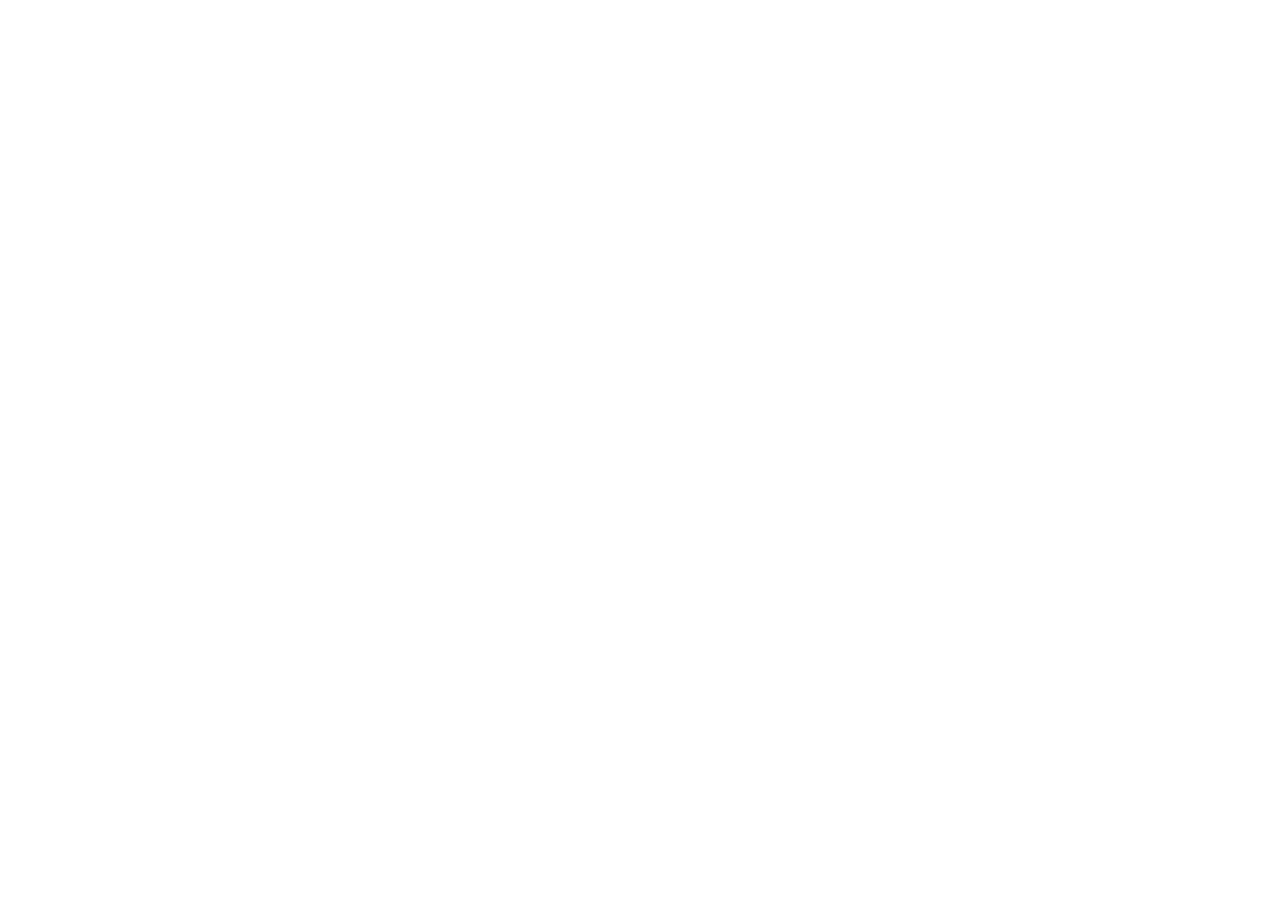
==== index.html @ 4d5fe0d0 "Add files via upload" ====
<!doctype html>
<html lang="en">
  <head>
    <meta charset="UTF-8" />
    <link rel="icon" type="image/svg+xml" href="/favicon.svg" />
    <meta name="viewport" content="width=device-width, initial-scale=1.0" />

    <title>František Lachman • Web Developer & AI Builder</title>
    <meta
      name="description"
      content="František Lachman — Web Developer, AI Builder and Creative Technologist. I design and build modern websites, digital experiences and AI-powered products."
    />
    <link rel="canonical" href="https://frantiseklachman.com" />
    <meta name="theme-color" content="#3b82f6" />

    <meta property="og:type" content="website" />
    <meta property="og:site_name" content="František Lachman" />
    <meta property="og:title" content="František Lachman • Web Developer & AI Builder" />
    <meta
      property="og:description"
      content="I design and build modern websites, digital experiences and AI-powered products."
    />
    <meta property="og:url" content="https://frantiseklachman.com" />
    <meta property="og:image" content="https://frantiseklachman.com/og.png" />

    <meta name="twitter:card" content="summary_large_image" />
    <meta name="twitter:title" content="František Lachman • Web Developer & AI Builder" />
    <meta
      name="twitter:description"
      content="I design and build modern websites, digital experiences and AI-powered products."
    />
    <meta name="twitter:image" content="https://frantiseklachman.com/og.png" />

    <script type="application/ld+json">
      {
        "@context": "https://schema.org",
        "@type": "Person",
        "name": "František Lachman",
        "url": "https://frantiseklachman.com",
        "jobTitle": "Web Developer & AI Builder"
      }
    </script>

    <script>
      (function () {
        try {
          var stored = localStorage.getItem('fl-theme');
          var dark = stored ? stored === 'dark' : window.matchMedia('(prefers-color-scheme: dark)').matches;
          if (dark) document.documentElement.classList.add('dark');
        } catch (e) {}
      })();
    </script>
  </head>
  <body>
    <div id="root"></div>
    <script type="module" src="/src/main.tsx"></script>
  </body>
</html>
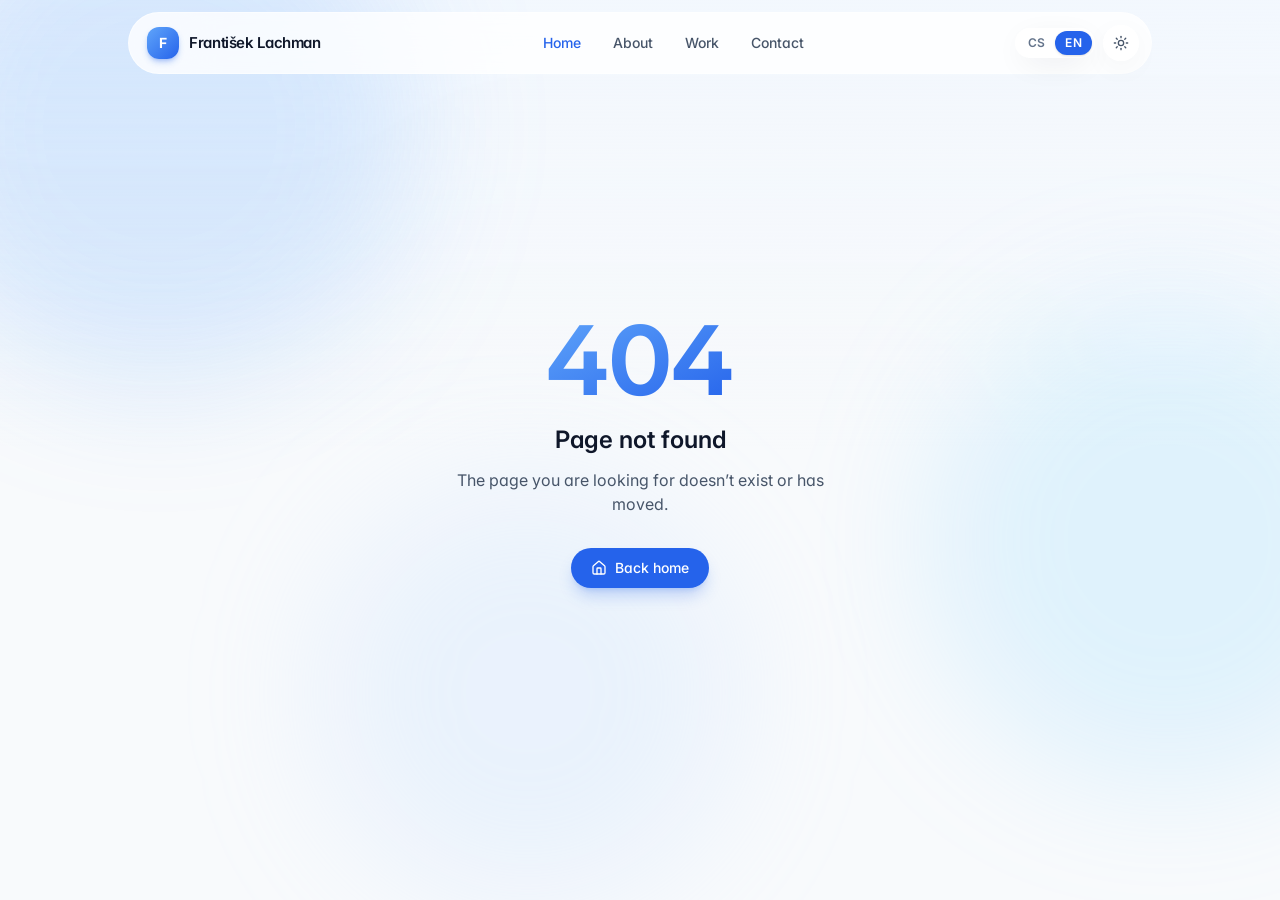
==== commit 0fdfc628: "Update index.html" ====
--- a/index.html
+++ b/index.html
@@ -5,7 +5,7 @@
     <link rel="icon" type="image/svg+xml" href="/favicon.svg" />
     <meta name="viewport" content="width=device-width, initial-scale=1.0" />
 
-    <title>František Lachman • Web Developer & AI Builder</title>
+    <title>František Lachman • Web Developer & AI Builder </title>
     <meta
       name="description"
       content="František Lachman — Web Developer, AI Builder and Creative Technologist. I design and build modern websites, digital experiences and AI-powered products."
@@ -50,9 +50,10 @@
         } catch (e) {}
       })();
     </script>
+    <script type="module" crossorigin src="/assets/index-DOqmSgb1.js"></script>
+    <link rel="stylesheet" crossorigin href="/assets/index-qNwrKH0D.css">
   </head>
   <body>
     <div id="root"></div>
-    <script type="module" src="/src/main.tsx"></script>
   </body>
 </html>
--- a/assets/index-qNwrKH0D.css
+++ b/assets/index-qNwrKH0D.css
@@ -0,0 +1 @@
+@import"https://fonts.googleapis.com/css2?family=Inter:wght@400;500;600;700&display=swap";*,:before,:after{--tw-border-spacing-x: 0;--tw-border-spacing-y: 0;--tw-translate-x: 0;--tw-translate-y: 0;--tw-rotate: 0;--tw-skew-x: 0;--tw-skew-y: 0;--tw-scale-x: 1;--tw-scale-y: 1;--tw-pan-x: ;--tw-pan-y: ;--tw-pinch-zoom: ;--tw-scroll-snap-strictness: proximity;--tw-gradient-from-position: ;--tw-gradient-via-position: ;--tw-gradient-to-position: ;--tw-ordinal: ;--tw-slashed-zero: ;--tw-numeric-figure: ;--tw-numeric-spacing: ;--tw-numeric-fraction: ;--tw-ring-inset: ;--tw-ring-offset-width: 0px;--tw-ring-offset-color: #fff;--tw-ring-color: rgb(59 130 246 / .5);--tw-ring-offset-shadow: 0 0 #0000;--tw-ring-shadow: 0 0 #0000;--tw-shadow: 0 0 #0000;--tw-shadow-colored: 0 0 #0000;--tw-blur: ;--tw-brightness: ;--tw-contrast: ;--tw-grayscale: ;--tw-hue-rotate: ;--tw-invert: ;--tw-saturate: ;--tw-sepia: ;--tw-drop-shadow: ;--tw-backdrop-blur: ;--tw-backdrop-brightness: ;--tw-backdrop-contrast: ;--tw-backdrop-grayscale: ;--tw-backdrop-hue-rotate: ;--tw-backdrop-invert: ;--tw-backdrop-opacity: ;--tw-backdrop-saturate: ;--tw-backdrop-sepia: ;--tw-contain-size: ;--tw-contain-layout: ;--tw-contain-paint: ;--tw-contain-style: }::backdrop{--tw-border-spacing-x: 0;--tw-border-spacing-y: 0;--tw-translate-x: 0;--tw-translate-y: 0;--tw-rotate: 0;--tw-skew-x: 0;--tw-skew-y: 0;--tw-scale-x: 1;--tw-scale-y: 1;--tw-pan-x: ;--tw-pan-y: ;--tw-pinch-zoom: ;--tw-scroll-snap-strictness: proximity;--tw-gradient-from-position: ;--tw-gradient-via-position: ;--tw-gradient-to-position: ;--tw-ordinal: ;--tw-slashed-zero: ;--tw-numeric-figure: ;--tw-numeric-spacing: ;--tw-numeric-fraction: ;--tw-ring-inset: ;--tw-ring-offset-width: 0px;--tw-ring-offset-color: #fff;--tw-ring-color: rgb(59 130 246 / .5);--tw-ring-offset-shadow: 0 0 #0000;--tw-ring-shadow: 0 0 #0000;--tw-shadow: 0 0 #0000;--tw-shadow-colored: 0 0 #0000;--tw-blur: ;--tw-brightness: ;--tw-contrast: ;--tw-grayscale: ;--tw-hue-rotate: ;--tw-invert: ;--tw-saturate: ;--tw-sepia: ;--tw-drop-shadow: ;--tw-backdrop-blur: ;--tw-backdrop-brightness: ;--tw-backdrop-contrast: ;--tw-backdrop-grayscale: ;--tw-backdrop-hue-rotate: ;--tw-backdrop-invert: ;--tw-backdrop-opacity: ;--tw-backdrop-saturate: ;--tw-backdrop-sepia: ;--tw-contain-size: ;--tw-contain-layout: ;--tw-contain-paint: ;--tw-contain-style: }*,:before,:after{box-sizing:border-box;border-width:0;border-style:solid;border-color:#e5e7eb}:before,:after{--tw-content: ""}html,:host{line-height:1.5;-webkit-text-size-adjust:100%;-moz-tab-size:4;-o-tab-size:4;tab-size:4;font-family:Inter,ui-sans-serif,system-ui,sans-serif;font-feature-settings:normal;font-variation-settings:normal;-webkit-tap-highlight-color:transparent}body{margin:0;line-height:inherit}hr{height:0;color:inherit;border-top-width:1px}abbr:where([title]){-webkit-text-decoration:underline dotted;text-decoration:underline dotted}h1,h2,h3,h4,h5,h6{font-size:inherit;font-weight:inherit}a{color:inherit;text-decoration:inherit}b,strong{font-weight:bolder}code,kbd,samp,pre{font-family:ui-monospace,SFMono-Regular,Menlo,Monaco,Consolas,Liberation Mono,Courier New,monospace;font-feature-settings:normal;font-variation-settings:normal;font-size:1em}small{font-size:80%}sub,sup{font-size:75%;line-height:0;position:relative;vertical-align:baseline}sub{bottom:-.25em}sup{top:-.5em}table{text-indent:0;border-color:inherit;border-collapse:collapse}button,input,optgroup,select,textarea{font-family:inherit;font-feature-settings:inherit;font-variation-settings:inherit;font-size:100%;font-weight:inherit;line-height:inherit;letter-spacing:inherit;color:inherit;margin:0;padding:0}button,select{text-transform:none}button,input:where([type=button]),input:where([type=reset]),input:where([type=submit]){-webkit-appearance:button;background-color:transparent;background-image:none}:-moz-focusring{outline:auto}:-moz-ui-invalid{box-shadow:none}progress{vertical-align:baseline}::-webkit-inner-spin-button,::-webkit-outer-spin-button{height:auto}[type=search]{-webkit-appearance:textfield;outline-offset:-2px}::-webkit-search-decoration{-webkit-appearance:none}::-webkit-file-upload-button{-webkit-appearance:button;font:inherit}summary{display:list-item}blockquote,dl,dd,h1,h2,h3,h4,h5,h6,hr,figure,p,pre{margin:0}fieldset{margin:0;padding:0}legend{padding:0}ol,ul,menu{list-style:none;margin:0;padding:0}dialog{padding:0}textarea{resize:vertical}input::-moz-placeholder,textarea::-moz-placeholder{opacity:1;color:#9ca3af}input::placeholder,textarea::placeholder{opacity:1;color:#9ca3af}button,[role=button]{cursor:pointer}:disabled{cursor:default}img,svg,video,canvas,audio,iframe,embed,object{display:block;vertical-align:middle}img,video{max-width:100%;height:auto}[hidden]:where(:not([hidden=until-found])){display:none}:root{color-scheme:light}html.dark{color-scheme:dark}html{scroll-behavior:smooth}body{--tw-text-opacity: 1;color:rgb(51 65 85 / var(--tw-text-opacity, 1));-webkit-font-smoothing:antialiased;-moz-osx-font-smoothing:grayscale}body:is(.dark *){--tw-text-opacity: 1;color:rgb(203 213 225 / var(--tw-text-opacity, 1))}body{--tw-bg-opacity: 1;background-color:rgb(248 250 252 / var(--tw-bg-opacity, 1))}body:is(.dark *){--tw-bg-opacity: 1;background-color:rgb(5 7 15 / var(--tw-bg-opacity, 1))}body{font-feature-settings:"cv11","ss01"}::-moz-selection{background-color:#3b82f640}::selection{background-color:#3b82f640}:focus-visible{outline:2px solid #3b82f6;outline-offset:2px;border-radius:4px}.glass{border-width:1px;border-color:#fff6;background-color:#fff9;--tw-backdrop-blur: blur(24px);-webkit-backdrop-filter:var(--tw-backdrop-blur) var(--tw-backdrop-brightness) var(--tw-backdrop-contrast) var(--tw-backdrop-grayscale) var(--tw-backdrop-hue-rotate) var(--tw-backdrop-invert) var(--tw-backdrop-opacity) var(--tw-backdrop-saturate) var(--tw-backdrop-sepia);backdrop-filter:var(--tw-backdrop-blur) var(--tw-backdrop-brightness) var(--tw-backdrop-contrast) var(--tw-backdrop-grayscale) var(--tw-backdrop-hue-rotate) var(--tw-backdrop-invert) var(--tw-backdrop-opacity) var(--tw-backdrop-saturate) var(--tw-backdrop-sepia)}.glass:is(.dark *){border-color:#ffffff14;background-color:#ffffff0a}.glass{--tw-shadow: 0 8px 32px -8px rgba(15,23,42,.12);--tw-shadow-colored: 0 8px 32px -8px var(--tw-shadow-color);box-shadow:var(--tw-ring-offset-shadow, 0 0 #0000),var(--tw-ring-shadow, 0 0 #0000),var(--tw-shadow)}.glass:is(.dark *){--tw-shadow: 0 8px 32px -8px rgba(0,0,0,.6);--tw-shadow-colored: 0 8px 32px -8px var(--tw-shadow-color);box-shadow:var(--tw-ring-offset-shadow, 0 0 #0000),var(--tw-ring-shadow, 0 0 #0000),var(--tw-shadow)}.glass-strong{border-width:1px;border-color:#ffffff80;background-color:#fffc;--tw-backdrop-blur: blur(40px);-webkit-backdrop-filter:var(--tw-backdrop-blur) var(--tw-backdrop-brightness) var(--tw-backdrop-contrast) var(--tw-backdrop-grayscale) var(--tw-backdrop-hue-rotate) var(--tw-backdrop-invert) var(--tw-backdrop-opacity) var(--tw-backdrop-saturate) var(--tw-backdrop-sepia);backdrop-filter:var(--tw-backdrop-blur) var(--tw-backdrop-brightness) var(--tw-backdrop-contrast) var(--tw-backdrop-grayscale) var(--tw-backdrop-hue-rotate) var(--tw-backdrop-invert) var(--tw-backdrop-opacity) var(--tw-backdrop-saturate) var(--tw-backdrop-sepia)}.glass-strong:is(.dark *){border-color:#ffffff14;background-color:#0f172ab3}.text-heading{--tw-text-opacity: 1;color:rgb(15 23 42 / var(--tw-text-opacity, 1))}.text-heading:is(.dark *){--tw-text-opacity: 1;color:rgb(255 255 255 / var(--tw-text-opacity, 1))}.container-page{margin-left:auto;margin-right:auto;width:100%;max-width:72rem;padding-left:1.25rem;padding-right:1.25rem}@media (min-width: 640px){.container-page{padding-left:2rem;padding-right:2rem}}.pointer-events-none{pointer-events:none}.visible{visibility:visible}.fixed{position:fixed}.absolute{position:absolute}.relative{position:relative}.inset-0{top:0;right:0;bottom:0;left:0}.inset-x-0{left:0;right:0}.inset-x-3{left:.75rem;right:.75rem}.-left-24{left:-6rem}.-right-32{right:-8rem}.-top-32{top:-8rem}.bottom-0{bottom:0}.left-1\/4{left:25%}.left-4{left:1rem}.left-\[-9999px\]{left:-9999px}.right-4{right:1rem}.top-0{top:0}.top-1\/2{top:50%}.top-1\/3{top:33.333333%}.top-3{top:.75rem}.top-4{top:1rem}.top-\[4\.5rem\]{top:4.5rem}.-z-10{z-index:-10}.z-40{z-index:40}.z-50{z-index:50}.z-\[60\]{z-index:60}.mx-auto{margin-left:auto;margin-right:auto}.my-auto{margin-top:auto;margin-bottom:auto}.mb-4{margin-bottom:1rem}.mb-5{margin-bottom:1.25rem}.mb-7{margin-bottom:1.75rem}.mb-8{margin-bottom:2rem}.mt-0\.5{margin-top:.125rem}.mt-1{margin-top:.25rem}.mt-1\.5{margin-top:.375rem}.mt-10{margin-top:2.5rem}.mt-12{margin-top:3rem}.mt-16{margin-top:4rem}.mt-2{margin-top:.5rem}.mt-3{margin-top:.75rem}.mt-4{margin-top:1rem}.mt-5{margin-top:1.25rem}.mt-6{margin-top:1.5rem}.mt-7{margin-top:1.75rem}.mt-8{margin-top:2rem}.mt-9{margin-top:2.25rem}.block{display:block}.flex{display:flex}.inline-flex{display:inline-flex}.grid{display:grid}.hidden{display:none}.aspect-\[16\/10\]{aspect-ratio:16/10}.aspect-\[16\/9\]{aspect-ratio:16/9}.h-1{height:.25rem}.h-10{height:2.5rem}.h-12{height:3rem}.h-14{height:3.5rem}.h-16{height:4rem}.h-2{height:.5rem}.h-3{height:.75rem}.h-3\.5{height:.875rem}.h-4{height:1rem}.h-5{height:1.25rem}.h-6{height:1.5rem}.h-7{height:1.75rem}.h-8{height:2rem}.h-9{height:2.25rem}.h-\[18px\]{height:18px}.h-\[26rem\]{height:26rem}.h-\[30rem\]{height:30rem}.h-\[32rem\]{height:32rem}.h-full{height:100%}.max-h-\[32rem\]{max-height:32rem}.min-h-\[16rem\]{min-height:16rem}.min-h-\[22rem\]{min-height:22rem}.min-h-screen{min-height:100vh}.w-1{width:.25rem}.w-10{width:2.5rem}.w-12{width:3rem}.w-14{width:3.5rem}.w-16{width:4rem}.w-2{width:.5rem}.w-20{width:5rem}.w-3\.5{width:.875rem}.w-3\/4{width:75%}.w-4{width:1rem}.w-5{width:1.25rem}.w-5\/6{width:83.333333%}.w-6{width:1.5rem}.w-7{width:1.75rem}.w-8{width:2rem}.w-9{width:2.25rem}.w-\[18px\]{width:18px}.w-\[26rem\]{width:26rem}.w-\[30rem\]{width:30rem}.w-\[32rem\]{width:32rem}.w-\[min\(100\%-1\.5rem\,64rem\)\]{width:min(100% - 1.5rem,64rem)}.w-full{width:100%}.min-w-0{min-width:0px}.max-w-2xl{max-width:42rem}.max-w-3xl{max-width:48rem}.max-w-4xl{max-width:56rem}.max-w-5xl{max-width:64rem}.max-w-sm{max-width:24rem}.max-w-xl{max-width:36rem}.max-w-xs{max-width:20rem}.flex-1{flex:1 1 0%}.flex-none{flex:none}.origin-left{transform-origin:left}.origin-top{transform-origin:top}.-translate-y-1\/2{--tw-translate-y: -50%;transform:translate(var(--tw-translate-x),var(--tw-translate-y)) rotate(var(--tw-rotate)) skew(var(--tw-skew-x)) skewY(var(--tw-skew-y)) scaleX(var(--tw-scale-x)) scaleY(var(--tw-scale-y))}.translate-y-0{--tw-translate-y: 0px;transform:translate(var(--tw-translate-x),var(--tw-translate-y)) rotate(var(--tw-rotate)) skew(var(--tw-skew-x)) skewY(var(--tw-skew-y)) scaleX(var(--tw-scale-x)) scaleY(var(--tw-scale-y))}.translate-y-1{--tw-translate-y: .25rem;transform:translate(var(--tw-translate-x),var(--tw-translate-y)) rotate(var(--tw-rotate)) skew(var(--tw-skew-x)) skewY(var(--tw-skew-y)) scaleX(var(--tw-scale-x)) scaleY(var(--tw-scale-y))}.-rotate-90{--tw-rotate: -90deg;transform:translate(var(--tw-translate-x),var(--tw-translate-y)) rotate(var(--tw-rotate)) skew(var(--tw-skew-x)) skewY(var(--tw-skew-y)) scaleX(var(--tw-scale-x)) scaleY(var(--tw-scale-y))}.rotate-0{--tw-rotate: 0deg;transform:translate(var(--tw-translate-x),var(--tw-translate-y)) rotate(var(--tw-rotate)) skew(var(--tw-skew-x)) skewY(var(--tw-skew-y)) scaleX(var(--tw-scale-x)) scaleY(var(--tw-scale-y))}.rotate-90{--tw-rotate: 90deg;transform:translate(var(--tw-translate-x),var(--tw-translate-y)) rotate(var(--tw-rotate)) skew(var(--tw-skew-x)) skewY(var(--tw-skew-y)) scaleX(var(--tw-scale-x)) scaleY(var(--tw-scale-y))}.scale-0{--tw-scale-x: 0;--tw-scale-y: 0;transform:translate(var(--tw-translate-x),var(--tw-translate-y)) rotate(var(--tw-rotate)) skew(var(--tw-skew-x)) skewY(var(--tw-skew-y)) scaleX(var(--tw-scale-x)) scaleY(var(--tw-scale-y))}.scale-100{--tw-scale-x: 1;--tw-scale-y: 1;transform:translate(var(--tw-translate-x),var(--tw-translate-y)) rotate(var(--tw-rotate)) skew(var(--tw-skew-x)) skewY(var(--tw-skew-y)) scaleX(var(--tw-scale-x)) scaleY(var(--tw-scale-y))}.scale-95{--tw-scale-x: .95;--tw-scale-y: .95;transform:translate(var(--tw-translate-x),var(--tw-translate-y)) rotate(var(--tw-rotate)) skew(var(--tw-skew-x)) skewY(var(--tw-skew-y)) scaleX(var(--tw-scale-x)) scaleY(var(--tw-scale-y))}.transform{transform:translate(var(--tw-translate-x),var(--tw-translate-y)) rotate(var(--tw-rotate)) skew(var(--tw-skew-x)) skewY(var(--tw-skew-y)) scaleX(var(--tw-scale-x)) scaleY(var(--tw-scale-y))}@keyframes blob{0%,to{transform:translate(0) scale(1)}33%{transform:translate(30px,-40px) scale(1.1)}66%{transform:translate(-20px,20px) scale(.95)}}.animate-blob{animation:blob 18s ease-in-out infinite}@keyframes check-pop{0%{transform:scale(0)}60%{transform:scale(1.15)}to{transform:scale(1)}}.animate-check-pop{animation:check-pop .5s cubic-bezier(.22,1,.36,1) both}@keyframes fade-in{0%{opacity:0}to{opacity:1}}.animate-fade-in{animation:fade-in .8s ease both}@keyframes fade-up{0%{opacity:0;transform:translateY(16px)}to{opacity:1;transform:translateY(0)}}.animate-fade-up{animation:fade-up .7s cubic-bezier(.22,1,.36,1) both}@keyframes ping{75%,to{transform:scale(2);opacity:0}}.animate-ping{animation:ping 1s cubic-bezier(0,0,.2,1) infinite}@keyframes pulse{50%{opacity:.5}}.animate-pulse{animation:pulse 2s cubic-bezier(.4,0,.6,1) infinite}@keyframes spin{to{transform:rotate(360deg)}}.animate-spin{animation:spin 1s linear infinite}.select-none{-webkit-user-select:none;-moz-user-select:none;user-select:none}.resize-none{resize:none}.scroll-mt-24{scroll-margin-top:6rem}.grid-cols-1{grid-template-columns:repeat(1,minmax(0,1fr))}.flex-col{flex-direction:column}.flex-wrap{flex-wrap:wrap}.items-start{align-items:flex-start}.items-center{align-items:center}.justify-end{justify-content:flex-end}.justify-center{justify-content:center}.justify-between{justify-content:space-between}.gap-1{gap:.25rem}.gap-1\.5{gap:.375rem}.gap-10{gap:2.5rem}.gap-12{gap:3rem}.gap-2{gap:.5rem}.gap-2\.5{gap:.625rem}.gap-3{gap:.75rem}.gap-3\.5{gap:.875rem}.gap-4{gap:1rem}.gap-5{gap:1.25rem}.gap-6{gap:1.5rem}.gap-8{gap:2rem}.space-y-1>:not([hidden])~:not([hidden]){--tw-space-y-reverse: 0;margin-top:calc(.25rem * calc(1 - var(--tw-space-y-reverse)));margin-bottom:calc(.25rem * var(--tw-space-y-reverse))}.space-y-2>:not([hidden])~:not([hidden]){--tw-space-y-reverse: 0;margin-top:calc(.5rem * calc(1 - var(--tw-space-y-reverse)));margin-bottom:calc(.5rem * var(--tw-space-y-reverse))}.space-y-2\.5>:not([hidden])~:not([hidden]){--tw-space-y-reverse: 0;margin-top:calc(.625rem * calc(1 - var(--tw-space-y-reverse)));margin-bottom:calc(.625rem * var(--tw-space-y-reverse))}.space-y-3>:not([hidden])~:not([hidden]){--tw-space-y-reverse: 0;margin-top:calc(.75rem * calc(1 - var(--tw-space-y-reverse)));margin-bottom:calc(.75rem * var(--tw-space-y-reverse))}.space-y-4>:not([hidden])~:not([hidden]){--tw-space-y-reverse: 0;margin-top:calc(1rem * calc(1 - var(--tw-space-y-reverse)));margin-bottom:calc(1rem * var(--tw-space-y-reverse))}.self-start{align-self:flex-start}.overflow-hidden{overflow:hidden}.overflow-y-auto{overflow-y:auto}.truncate{overflow:hidden;text-overflow:ellipsis;white-space:nowrap}.whitespace-pre-wrap{white-space:pre-wrap}.rounded{border-radius:.25rem}.rounded-2xl{border-radius:1rem}.rounded-3xl{border-radius:1.5rem}.rounded-full{border-radius:9999px}.rounded-lg{border-radius:.5rem}.rounded-xl{border-radius:.75rem}.border{border-width:1px}.border-2{border-width:2px}.border-t{border-top-width:1px}.border-brand-500{--tw-border-opacity: 1;border-color:rgb(59 130 246 / var(--tw-border-opacity, 1))}.border-rose-400\/60{border-color:#fb718599}.border-slate-300\/50{border-color:#cbd5e180}.border-slate-500\/10{border-color:#64748b1a}.border-t-transparent{border-top-color:transparent}.bg-amber-500\/15{background-color:#f59e0b26}.bg-brand-200\/25{background-color:#bfdbfe40}.bg-brand-400\/20{background-color:#60a5fa33}.bg-brand-500{--tw-bg-opacity: 1;background-color:rgb(59 130 246 / var(--tw-bg-opacity, 1))}.bg-brand-500\/10{background-color:#3b82f61a}.bg-brand-500\/15{background-color:#3b82f626}.bg-brand-600{--tw-bg-opacity: 1;background-color:rgb(37 99 235 / var(--tw-bg-opacity, 1))}.bg-emerald-400{--tw-bg-opacity: 1;background-color:rgb(52 211 153 / var(--tw-bg-opacity, 1))}.bg-emerald-500{--tw-bg-opacity: 1;background-color:rgb(16 185 129 / var(--tw-bg-opacity, 1))}.bg-emerald-500\/15{background-color:#10b98126}.bg-rose-500\/10{background-color:#f43f5e1a}.bg-rose-500\/15{background-color:#f43f5e26}.bg-sky-300\/20{background-color:#7dd3fc33}.bg-slate-500\/10{background-color:#64748b1a}.bg-slate-500\/15{background-color:#64748b26}.bg-slate-500\/5{background-color:#64748b0d}.bg-slate-900\/40{background-color:#0f172a66}.bg-white\/50{background-color:#ffffff80}.bg-white\/90{background-color:#ffffffe6}.bg-gradient-to-b{background-image:linear-gradient(to bottom,var(--tw-gradient-stops))}.bg-gradient-to-br{background-image:linear-gradient(to bottom right,var(--tw-gradient-stops))}.bg-gradient-to-r{background-image:linear-gradient(to right,var(--tw-gradient-stops))}.bg-gradient-to-t{background-image:linear-gradient(to top,var(--tw-gradient-stops))}.from-brand-400{--tw-gradient-from: #60a5fa var(--tw-gradient-from-position);--tw-gradient-to: rgb(96 165 250 / 0) var(--tw-gradient-to-position);--tw-gradient-stops: var(--tw-gradient-from), var(--tw-gradient-to)}.from-brand-400\/30{--tw-gradient-from: rgb(96 165 250 / .3) var(--tw-gradient-from-position);--tw-gradient-to: rgb(96 165 250 / 0) var(--tw-gradient-to-position);--tw-gradient-stops: var(--tw-gradient-from), var(--tw-gradient-to)}.from-brand-50\/60{--tw-gradient-from: rgb(239 246 255 / .6) var(--tw-gradient-from-position);--tw-gradient-to: rgb(239 246 255 / 0) var(--tw-gradient-to-position);--tw-gradient-stops: var(--tw-gradient-from), var(--tw-gradient-to)}.from-brand-500{--tw-gradient-from: #3b82f6 var(--tw-gradient-from-position);--tw-gradient-to: rgb(59 130 246 / 0) var(--tw-gradient-to-position);--tw-gradient-stops: var(--tw-gradient-from), var(--tw-gradient-to)}.from-slate-900\/40{--tw-gradient-from: rgb(15 23 42 / .4) var(--tw-gradient-from-position);--tw-gradient-to: rgb(15 23 42 / 0) var(--tw-gradient-to-position);--tw-gradient-stops: var(--tw-gradient-from), var(--tw-gradient-to)}.via-brand-600{--tw-gradient-to: rgb(37 99 235 / 0) var(--tw-gradient-to-position);--tw-gradient-stops: var(--tw-gradient-from), #2563eb var(--tw-gradient-via-position), var(--tw-gradient-to)}.via-transparent{--tw-gradient-to: rgb(0 0 0 / 0) var(--tw-gradient-to-position);--tw-gradient-stops: var(--tw-gradient-from), transparent var(--tw-gradient-via-position), var(--tw-gradient-to)}.to-brand-600{--tw-gradient-to: #2563eb var(--tw-gradient-to-position)}.to-sky-500{--tw-gradient-to: #0ea5e9 var(--tw-gradient-to-position)}.to-sky-500\/20{--tw-gradient-to: rgb(14 165 233 / .2) var(--tw-gradient-to-position)}.to-transparent{--tw-gradient-to: transparent var(--tw-gradient-to-position)}.bg-clip-text{-webkit-background-clip:text;background-clip:text}.fill-amber-400{fill:#fbbf24}.object-cover{-o-object-fit:cover;object-fit:cover}.p-0\.5{padding:.125rem}.p-1{padding:.25rem}.p-2{padding:.5rem}.p-3{padding:.75rem}.p-4{padding:1rem}.p-5{padding:1.25rem}.p-6{padding:1.5rem}.px-1{padding-left:.25rem;padding-right:.25rem}.px-2{padding-left:.5rem;padding-right:.5rem}.px-2\.5{padding-left:.625rem;padding-right:.625rem}.px-3{padding-left:.75rem;padding-right:.75rem}.px-3\.5{padding-left:.875rem;padding-right:.875rem}.px-4{padding-left:1rem;padding-right:1rem}.px-5{padding-left:1.25rem;padding-right:1.25rem}.px-6{padding-left:1.5rem;padding-right:1.5rem}.px-7{padding-left:1.75rem;padding-right:1.75rem}.py-0\.5{padding-top:.125rem;padding-bottom:.125rem}.py-1{padding-top:.25rem;padding-bottom:.25rem}.py-1\.5{padding-top:.375rem;padding-bottom:.375rem}.py-12{padding-top:3rem;padding-bottom:3rem}.py-16{padding-top:4rem;padding-bottom:4rem}.py-2{padding-top:.5rem;padding-bottom:.5rem}.py-2\.5{padding-top:.625rem;padding-bottom:.625rem}.py-24{padding-top:6rem;padding-bottom:6rem}.py-3{padding-top:.75rem;padding-bottom:.75rem}.py-3\.5{padding-top:.875rem;padding-bottom:.875rem}.py-8{padding-top:2rem;padding-bottom:2rem}.pb-16{padding-bottom:4rem}.pb-20{padding-bottom:5rem}.pb-3{padding-bottom:.75rem}.pl-1\.5{padding-left:.375rem}.pr-3{padding-right:.75rem}.pt-2{padding-top:.5rem}.pt-20{padding-top:5rem}.pt-24{padding-top:6rem}.pt-28{padding-top:7rem}.pt-3{padding-top:.75rem}.pt-5{padding-top:1.25rem}.pt-6{padding-top:1.5rem}.text-left{text-align:left}.text-center{text-align:center}.text-2xl{font-size:1.5rem;line-height:2rem}.text-3xl{font-size:1.875rem;line-height:2.25rem}.text-4xl{font-size:2.25rem;line-height:2.5rem}.text-5xl{font-size:3rem;line-height:1}.text-7xl{font-size:4.5rem;line-height:1}.text-\[10px\]{font-size:10px}.text-\[11px\]{font-size:11px}.text-\[15px\]{font-size:15px}.text-base{font-size:1rem;line-height:1.5rem}.text-lg{font-size:1.125rem;line-height:1.75rem}.text-sm{font-size:.875rem;line-height:1.25rem}.text-xl{font-size:1.25rem;line-height:1.75rem}.text-xs{font-size:.75rem;line-height:1rem}.font-bold{font-weight:700}.font-medium{font-weight:500}.font-semibold{font-weight:600}.uppercase{text-transform:uppercase}.leading-relaxed{line-height:1.625}.tracking-\[0\.15em\]{letter-spacing:.15em}.tracking-\[0\.18em\]{letter-spacing:.18em}.tracking-\[0\.2em\]{letter-spacing:.2em}.tracking-tight{letter-spacing:-.025em}.tracking-wide{letter-spacing:.025em}.text-amber-400{--tw-text-opacity: 1;color:rgb(251 191 36 / var(--tw-text-opacity, 1))}.text-amber-500{--tw-text-opacity: 1;color:rgb(245 158 11 / var(--tw-text-opacity, 1))}.text-amber-600{--tw-text-opacity: 1;color:rgb(217 119 6 / var(--tw-text-opacity, 1))}.text-brand-500{--tw-text-opacity: 1;color:rgb(59 130 246 / var(--tw-text-opacity, 1))}.text-brand-600{--tw-text-opacity: 1;color:rgb(37 99 235 / var(--tw-text-opacity, 1))}.text-emerald-500{--tw-text-opacity: 1;color:rgb(16 185 129 / var(--tw-text-opacity, 1))}.text-emerald-600{--tw-text-opacity: 1;color:rgb(5 150 105 / var(--tw-text-opacity, 1))}.text-rose-600{--tw-text-opacity: 1;color:rgb(225 29 72 / var(--tw-text-opacity, 1))}.text-slate-400{--tw-text-opacity: 1;color:rgb(148 163 184 / var(--tw-text-opacity, 1))}.text-slate-500{--tw-text-opacity: 1;color:rgb(100 116 139 / var(--tw-text-opacity, 1))}.text-slate-600{--tw-text-opacity: 1;color:rgb(71 85 105 / var(--tw-text-opacity, 1))}.text-slate-700{--tw-text-opacity: 1;color:rgb(51 65 85 / var(--tw-text-opacity, 1))}.text-transparent{color:transparent}.text-white{--tw-text-opacity: 1;color:rgb(255 255 255 / var(--tw-text-opacity, 1))}.placeholder-transparent::-moz-placeholder{color:transparent}.placeholder-transparent::placeholder{color:transparent}.accent-brand-600{accent-color:#2563eb}.opacity-0{opacity:0}.opacity-100{opacity:1}.opacity-75{opacity:.75}.shadow{--tw-shadow: 0 1px 3px 0 rgb(0 0 0 / .1), 0 1px 2px -1px rgb(0 0 0 / .1);--tw-shadow-colored: 0 1px 3px 0 var(--tw-shadow-color), 0 1px 2px -1px var(--tw-shadow-color);box-shadow:var(--tw-ring-offset-shadow, 0 0 #0000),var(--tw-ring-shadow, 0 0 #0000),var(--tw-shadow)}.shadow-lg{--tw-shadow: 0 10px 15px -3px rgb(0 0 0 / .1), 0 4px 6px -4px rgb(0 0 0 / .1);--tw-shadow-colored: 0 10px 15px -3px var(--tw-shadow-color), 0 4px 6px -4px var(--tw-shadow-color);box-shadow:var(--tw-ring-offset-shadow, 0 0 #0000),var(--tw-ring-shadow, 0 0 #0000),var(--tw-shadow)}.shadow-md{--tw-shadow: 0 4px 6px -1px rgb(0 0 0 / .1), 0 2px 4px -2px rgb(0 0 0 / .1);--tw-shadow-colored: 0 4px 6px -1px var(--tw-shadow-color), 0 2px 4px -2px var(--tw-shadow-color);box-shadow:var(--tw-ring-offset-shadow, 0 0 #0000),var(--tw-ring-shadow, 0 0 #0000),var(--tw-shadow)}.shadow-xl{--tw-shadow: 0 20px 25px -5px rgb(0 0 0 / .1), 0 8px 10px -6px rgb(0 0 0 / .1);--tw-shadow-colored: 0 20px 25px -5px var(--tw-shadow-color), 0 8px 10px -6px var(--tw-shadow-color);box-shadow:var(--tw-ring-offset-shadow, 0 0 #0000),var(--tw-ring-shadow, 0 0 #0000),var(--tw-shadow)}.shadow-brand-600\/25{--tw-shadow-color: rgb(37 99 235 / .25);--tw-shadow: var(--tw-shadow-colored)}.shadow-brand-600\/30{--tw-shadow-color: rgb(37 99 235 / .3);--tw-shadow: var(--tw-shadow-colored)}.blur-3xl{--tw-blur: blur(64px);filter:var(--tw-blur) var(--tw-brightness) var(--tw-contrast) var(--tw-grayscale) var(--tw-hue-rotate) var(--tw-invert) var(--tw-saturate) var(--tw-sepia) var(--tw-drop-shadow)}.filter{filter:var(--tw-blur) var(--tw-brightness) var(--tw-contrast) var(--tw-grayscale) var(--tw-hue-rotate) var(--tw-invert) var(--tw-saturate) var(--tw-sepia) var(--tw-drop-shadow)}.backdrop-blur{--tw-backdrop-blur: blur(8px);-webkit-backdrop-filter:var(--tw-backdrop-blur) var(--tw-backdrop-brightness) var(--tw-backdrop-contrast) var(--tw-backdrop-grayscale) var(--tw-backdrop-hue-rotate) var(--tw-backdrop-invert) var(--tw-backdrop-opacity) var(--tw-backdrop-saturate) var(--tw-backdrop-sepia);backdrop-filter:var(--tw-backdrop-blur) var(--tw-backdrop-brightness) var(--tw-backdrop-contrast) var(--tw-backdrop-grayscale) var(--tw-backdrop-hue-rotate) var(--tw-backdrop-invert) var(--tw-backdrop-opacity) var(--tw-backdrop-saturate) var(--tw-backdrop-sepia)}.backdrop-blur-sm{--tw-backdrop-blur: blur(4px);-webkit-backdrop-filter:var(--tw-backdrop-blur) var(--tw-backdrop-brightness) var(--tw-backdrop-contrast) var(--tw-backdrop-grayscale) var(--tw-backdrop-hue-rotate) var(--tw-backdrop-invert) var(--tw-backdrop-opacity) var(--tw-backdrop-saturate) var(--tw-backdrop-sepia);backdrop-filter:var(--tw-backdrop-blur) var(--tw-backdrop-brightness) var(--tw-backdrop-contrast) var(--tw-backdrop-grayscale) var(--tw-backdrop-hue-rotate) var(--tw-backdrop-invert) var(--tw-backdrop-opacity) var(--tw-backdrop-saturate) var(--tw-backdrop-sepia)}.transition{transition-property:color,background-color,border-color,text-decoration-color,fill,stroke,opacity,box-shadow,transform,filter,-webkit-backdrop-filter;transition-property:color,background-color,border-color,text-decoration-color,fill,stroke,opacity,box-shadow,transform,filter,backdrop-filter;transition-property:color,background-color,border-color,text-decoration-color,fill,stroke,opacity,box-shadow,transform,filter,backdrop-filter,-webkit-backdrop-filter;transition-timing-function:cubic-bezier(.4,0,.2,1);transition-duration:.15s}.transition-all{transition-property:all;transition-timing-function:cubic-bezier(.4,0,.2,1);transition-duration:.15s}.transition-colors{transition-property:color,background-color,border-color,text-decoration-color,fill,stroke;transition-timing-function:cubic-bezier(.4,0,.2,1);transition-duration:.15s}.transition-opacity{transition-property:opacity;transition-timing-function:cubic-bezier(.4,0,.2,1);transition-duration:.15s}.transition-transform{transition-property:transform;transition-timing-function:cubic-bezier(.4,0,.2,1);transition-duration:.15s}.duration-200{transition-duration:.2s}.duration-300{transition-duration:.3s}.duration-500{transition-duration:.5s}.duration-700{transition-duration:.7s}.ease-out{transition-timing-function:cubic-bezier(0,0,.2,1)}@media (prefers-reduced-motion: reduce){html{scroll-behavior:auto}*,*:before,*:after{animation-duration:.001ms!important;animation-iteration-count:1!important;transition-duration:.001ms!important}}.hover\:-translate-y-0\.5:hover{--tw-translate-y: -.125rem;transform:translate(var(--tw-translate-x),var(--tw-translate-y)) rotate(var(--tw-rotate)) skew(var(--tw-skew-x)) skewY(var(--tw-skew-y)) scaleX(var(--tw-scale-x)) scaleY(var(--tw-scale-y))}.hover\:-translate-y-1:hover{--tw-translate-y: -.25rem;transform:translate(var(--tw-translate-x),var(--tw-translate-y)) rotate(var(--tw-rotate)) skew(var(--tw-skew-x)) skewY(var(--tw-skew-y)) scaleX(var(--tw-scale-x)) scaleY(var(--tw-scale-y))}.hover\:-translate-y-1\.5:hover{--tw-translate-y: -.375rem;transform:translate(var(--tw-translate-x),var(--tw-translate-y)) rotate(var(--tw-rotate)) skew(var(--tw-skew-x)) skewY(var(--tw-skew-y)) scaleX(var(--tw-scale-x)) scaleY(var(--tw-scale-y))}.hover\:bg-amber-500\/15:hover{background-color:#f59e0b26}.hover\:bg-amber-500\/25:hover{background-color:#f59e0b40}.hover\:bg-brand-500:hover{--tw-bg-opacity: 1;background-color:rgb(59 130 246 / var(--tw-bg-opacity, 1))}.hover\:bg-brand-500\/25:hover{background-color:#3b82f640}.hover\:bg-emerald-500\/25:hover{background-color:#10b98140}.hover\:bg-rose-500\/10:hover{background-color:#f43f5e1a}.hover\:bg-rose-500\/25:hover{background-color:#f43f5e40}.hover\:bg-slate-500\/10:hover{background-color:#64748b1a}.hover\:bg-slate-500\/25:hover{background-color:#64748b40}.hover\:bg-slate-500\/5:hover{background-color:#64748b0d}.hover\:bg-white\/80:hover{background-color:#fffc}.hover\:text-amber-500:hover{--tw-text-opacity: 1;color:rgb(245 158 11 / var(--tw-text-opacity, 1))}.hover\:text-brand-600:hover{--tw-text-opacity: 1;color:rgb(37 99 235 / var(--tw-text-opacity, 1))}.hover\:text-rose-500:hover{--tw-text-opacity: 1;color:rgb(244 63 94 / var(--tw-text-opacity, 1))}.hover\:text-rose-600:hover{--tw-text-opacity: 1;color:rgb(225 29 72 / var(--tw-text-opacity, 1))}.hover\:underline:hover{text-decoration-line:underline}.hover\:shadow-2xl:hover{--tw-shadow: 0 25px 50px -12px rgb(0 0 0 / .25);--tw-shadow-colored: 0 25px 50px -12px var(--tw-shadow-color);box-shadow:var(--tw-ring-offset-shadow, 0 0 #0000),var(--tw-ring-shadow, 0 0 #0000),var(--tw-shadow)}.hover\:shadow-lg:hover{--tw-shadow: 0 10px 15px -3px rgb(0 0 0 / .1), 0 4px 6px -4px rgb(0 0 0 / .1);--tw-shadow-colored: 0 10px 15px -3px var(--tw-shadow-color), 0 4px 6px -4px var(--tw-shadow-color);box-shadow:var(--tw-ring-offset-shadow, 0 0 #0000),var(--tw-ring-shadow, 0 0 #0000),var(--tw-shadow)}.hover\:shadow-xl:hover{--tw-shadow: 0 20px 25px -5px rgb(0 0 0 / .1), 0 8px 10px -6px rgb(0 0 0 / .1);--tw-shadow-colored: 0 20px 25px -5px var(--tw-shadow-color), 0 8px 10px -6px var(--tw-shadow-color);box-shadow:var(--tw-ring-offset-shadow, 0 0 #0000),var(--tw-ring-shadow, 0 0 #0000),var(--tw-shadow)}.hover\:shadow-brand-500\/30:hover{--tw-shadow-color: rgb(59 130 246 / .3);--tw-shadow: var(--tw-shadow-colored)}.hover\:shadow-brand-600\/10:hover{--tw-shadow-color: rgb(37 99 235 / .1);--tw-shadow: var(--tw-shadow-colored)}.focus\:border-brand-500:focus{--tw-border-opacity: 1;border-color:rgb(59 130 246 / var(--tw-border-opacity, 1))}.focus\:border-rose-500:focus{--tw-border-opacity: 1;border-color:rgb(244 63 94 / var(--tw-border-opacity, 1))}.focus\:outline-none:focus{outline:2px solid transparent;outline-offset:2px}.focus-visible\:outline-none:focus-visible{outline:2px solid transparent;outline-offset:2px}.active\:translate-y-0:active{--tw-translate-y: 0px;transform:translate(var(--tw-translate-x),var(--tw-translate-y)) rotate(var(--tw-rotate)) skew(var(--tw-skew-x)) skewY(var(--tw-skew-y)) scaleX(var(--tw-scale-x)) scaleY(var(--tw-scale-y))}.disabled\:cursor-not-allowed:disabled{cursor:not-allowed}.disabled\:opacity-30:disabled{opacity:.3}.disabled\:opacity-60:disabled{opacity:.6}.group:hover .group-hover\:-translate-y-0\.5{--tw-translate-y: -.125rem;transform:translate(var(--tw-translate-x),var(--tw-translate-y)) rotate(var(--tw-rotate)) skew(var(--tw-skew-x)) skewY(var(--tw-skew-y)) scaleX(var(--tw-scale-x)) scaleY(var(--tw-scale-y))}.group:hover .group-hover\:translate-x-0\.5{--tw-translate-x: .125rem;transform:translate(var(--tw-translate-x),var(--tw-translate-y)) rotate(var(--tw-rotate)) skew(var(--tw-skew-x)) skewY(var(--tw-skew-y)) scaleX(var(--tw-scale-x)) scaleY(var(--tw-scale-y))}.group:hover .group-hover\:translate-y-0{--tw-translate-y: 0px;transform:translate(var(--tw-translate-x),var(--tw-translate-y)) rotate(var(--tw-rotate)) skew(var(--tw-skew-x)) skewY(var(--tw-skew-y)) scaleX(var(--tw-scale-x)) scaleY(var(--tw-scale-y))}.group:hover .group-hover\:scale-105{--tw-scale-x: 1.05;--tw-scale-y: 1.05;transform:translate(var(--tw-translate-x),var(--tw-translate-y)) rotate(var(--tw-rotate)) skew(var(--tw-skew-x)) skewY(var(--tw-skew-y)) scaleX(var(--tw-scale-x)) scaleY(var(--tw-scale-y))}.group:hover .group-hover\:bg-brand-600{--tw-bg-opacity: 1;background-color:rgb(37 99 235 / var(--tw-bg-opacity, 1))}.group:hover .group-hover\:text-brand-600{--tw-text-opacity: 1;color:rgb(37 99 235 / var(--tw-text-opacity, 1))}.group:hover .group-hover\:text-white{--tw-text-opacity: 1;color:rgb(255 255 255 / var(--tw-text-opacity, 1))}.group:hover .group-hover\:opacity-100{opacity:1}.peer:focus~.peer-focus\:top-3{top:.75rem}.peer:focus~.peer-focus\:translate-y-0{--tw-translate-y: 0px;transform:translate(var(--tw-translate-x),var(--tw-translate-y)) rotate(var(--tw-rotate)) skew(var(--tw-skew-x)) skewY(var(--tw-skew-y)) scaleX(var(--tw-scale-x)) scaleY(var(--tw-scale-y))}.peer:focus~.peer-focus\:text-\[11px\]{font-size:11px}.peer:focus~.peer-focus\:font-medium{font-weight:500}.peer:focus~.peer-focus\:text-brand-600{--tw-text-opacity: 1;color:rgb(37 99 235 / var(--tw-text-opacity, 1))}.dark\:border-white\/\[0\.08\]:is(.dark *){border-color:#ffffff14}.dark\:bg-brand-500\/10:is(.dark *){background-color:#3b82f61a}.dark\:bg-brand-600\/10:is(.dark *){background-color:#2563eb1a}.dark\:bg-sky-700\/10:is(.dark *){background-color:#0369a11a}.dark\:bg-slate-900\/90:is(.dark *){background-color:#0f172ae6}.dark\:bg-white\/5:is(.dark *){background-color:#ffffff0d}.dark\:bg-white\/\[0\.03\]:is(.dark *){background-color:#ffffff08}.dark\:from-\[\#0a1024\]:is(.dark *){--tw-gradient-from: #0a1024 var(--tw-gradient-from-position);--tw-gradient-to: rgb(10 16 36 / 0) var(--tw-gradient-to-position);--tw-gradient-stops: var(--tw-gradient-from), var(--tw-gradient-to)}.dark\:via-\[\#05070f\]:is(.dark *){--tw-gradient-to: rgb(5 7 15 / 0) var(--tw-gradient-to-position);--tw-gradient-stops: var(--tw-gradient-from), #05070f var(--tw-gradient-via-position), var(--tw-gradient-to)}.dark\:to-\[\#05070f\]:is(.dark *){--tw-gradient-to: #05070f var(--tw-gradient-to-position)}.dark\:text-amber-400:is(.dark *){--tw-text-opacity: 1;color:rgb(251 191 36 / var(--tw-text-opacity, 1))}.dark\:text-brand-400:is(.dark *){--tw-text-opacity: 1;color:rgb(96 165 250 / var(--tw-text-opacity, 1))}.dark\:text-emerald-400:is(.dark *){--tw-text-opacity: 1;color:rgb(52 211 153 / var(--tw-text-opacity, 1))}.dark\:text-rose-400:is(.dark *){--tw-text-opacity: 1;color:rgb(251 113 133 / var(--tw-text-opacity, 1))}.dark\:text-slate-200:is(.dark *){--tw-text-opacity: 1;color:rgb(226 232 240 / var(--tw-text-opacity, 1))}.dark\:text-slate-300:is(.dark *){--tw-text-opacity: 1;color:rgb(203 213 225 / var(--tw-text-opacity, 1))}.dark\:text-slate-400:is(.dark *){--tw-text-opacity: 1;color:rgb(148 163 184 / var(--tw-text-opacity, 1))}.dark\:text-slate-500:is(.dark *){--tw-text-opacity: 1;color:rgb(100 116 139 / var(--tw-text-opacity, 1))}.dark\:hover\:bg-white\/5:hover:is(.dark *){background-color:#ffffff0d}.dark\:hover\:bg-white\/\[0\.08\]:hover:is(.dark *){background-color:#ffffff14}.dark\:hover\:text-brand-400:hover:is(.dark *){--tw-text-opacity: 1;color:rgb(96 165 250 / var(--tw-text-opacity, 1))}.dark\:focus\:border-brand-400:focus:is(.dark *){--tw-border-opacity: 1;border-color:rgb(96 165 250 / var(--tw-border-opacity, 1))}.group:hover .dark\:group-hover\:text-brand-400:is(.dark *){--tw-text-opacity: 1;color:rgb(96 165 250 / var(--tw-text-opacity, 1))}.peer:focus~.dark\:peer-focus\:text-brand-400:is(.dark *){--tw-text-opacity: 1;color:rgb(96 165 250 / var(--tw-text-opacity, 1))}@media (min-width: 640px){.sm\:block{display:block}.sm\:inline-flex{display:inline-flex}.sm\:w-auto{width:auto}.sm\:grid-cols-2{grid-template-columns:repeat(2,minmax(0,1fr))}.sm\:grid-cols-3{grid-template-columns:repeat(3,minmax(0,1fr))}.sm\:flex-row{flex-direction:row}.sm\:items-start{align-items:flex-start}.sm\:items-center{align-items:center}.sm\:justify-between{justify-content:space-between}.sm\:gap-16{gap:4rem}.sm\:p-8{padding:2rem}.sm\:py-28{padding-top:7rem;padding-bottom:7rem}.sm\:text-4xl{font-size:2.25rem;line-height:2.5rem}.sm\:text-5xl{font-size:3rem;line-height:1}.sm\:text-6xl{font-size:3.75rem;line-height:1}.sm\:text-8xl{font-size:6rem;line-height:1}.sm\:text-base{font-size:1rem;line-height:1.5rem}}@media (min-width: 768px){.md\:flex{display:flex}.md\:hidden{display:none}.md\:text-7xl{font-size:4.5rem;line-height:1}}@media (min-width: 1024px){.lg\:grid-cols-3{grid-template-columns:repeat(3,minmax(0,1fr))}.lg\:grid-cols-4{grid-template-columns:repeat(4,minmax(0,1fr))}.lg\:grid-cols-\[0\.9fr_1\.1fr\]{grid-template-columns:.9fr 1.1fr}.lg\:grid-cols-\[1fr_1\.3fr\]{grid-template-columns:1fr 1.3fr}.lg\:gap-16{gap:4rem}}
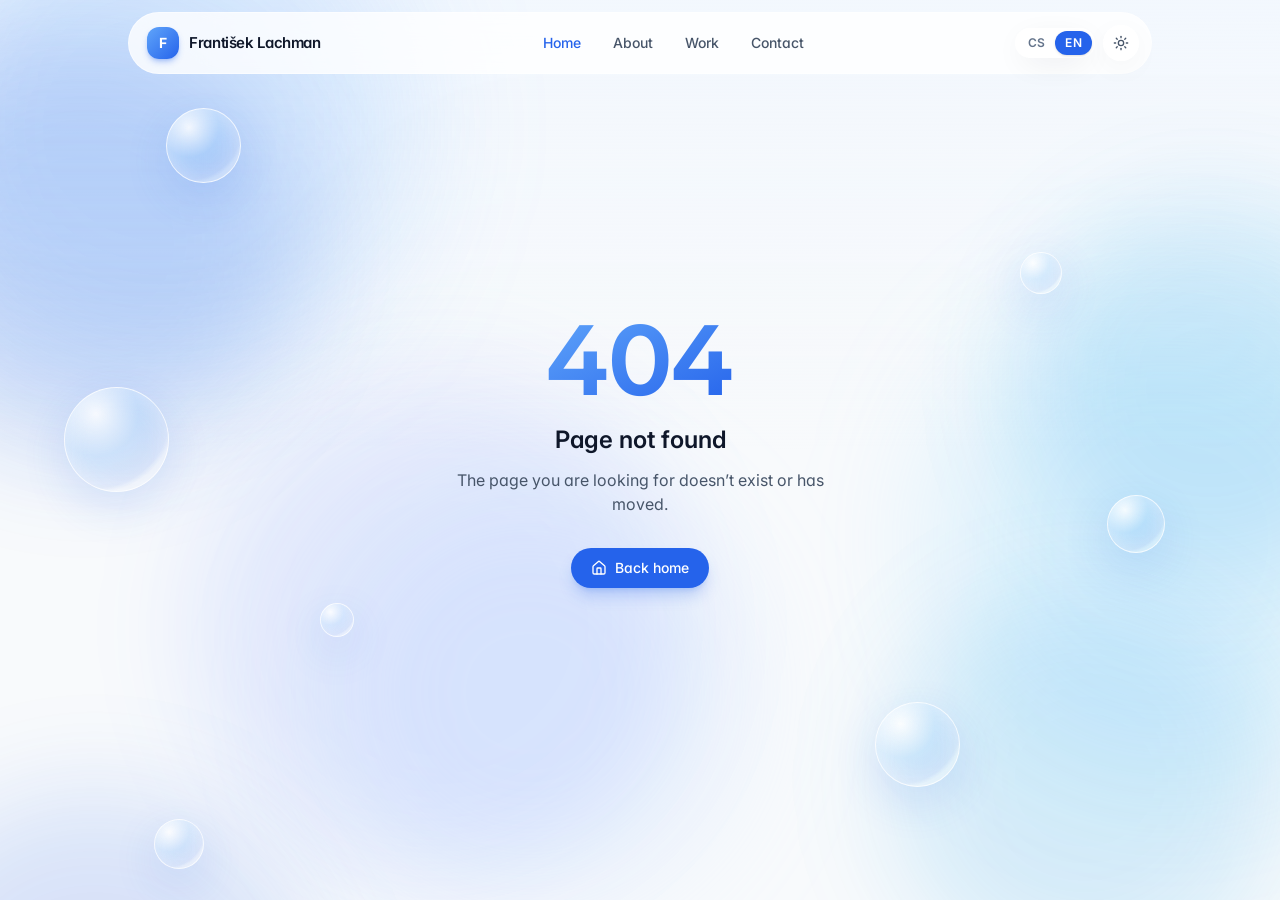
==== commit 30a7e018: "Update index.html" ====
--- a/index.html
+++ b/index.html
@@ -1,59 +1,324 @@
 <!doctype html>
-<html lang="en">
-  <head>
-    <meta charset="UTF-8" />
-    <link rel="icon" type="image/svg+xml" href="/favicon.svg" />
-    <meta name="viewport" content="width=device-width, initial-scale=1.0" />
-
-    <title>František Lachman • Web Developer & AI Builder </title>
-    <meta
-      name="description"
-      content="František Lachman — Web Developer, AI Builder and Creative Technologist. I design and build modern websites, digital experiences and AI-powered products."
-    />
-    <link rel="canonical" href="https://frantiseklachman.com" />
-    <meta name="theme-color" content="#3b82f6" />
-
-    <meta property="og:type" content="website" />
-    <meta property="og:site_name" content="František Lachman" />
-    <meta property="og:title" content="František Lachman • Web Developer & AI Builder" />
-    <meta
-      property="og:description"
-      content="I design and build modern websites, digital experiences and AI-powered products."
-    />
-    <meta property="og:url" content="https://frantiseklachman.com" />
-    <meta property="og:image" content="https://frantiseklachman.com/og.png" />
-
-    <meta name="twitter:card" content="summary_large_image" />
-    <meta name="twitter:title" content="František Lachman • Web Developer & AI Builder" />
-    <meta
-      name="twitter:description"
-      content="I design and build modern websites, digital experiences and AI-powered products."
-    />
-    <meta name="twitter:image" content="https://frantiseklachman.com/og.png" />
-
-    <script type="application/ld+json">
-      {
-        "@context": "https://schema.org",
-        "@type": "Person",
-        "name": "František Lachman",
-        "url": "https://frantiseklachman.com",
-        "jobTitle": "Web Developer & AI Builder"
-      }
-    </script>
-
-    <script>
-      (function () {
-        try {
-          var stored = localStorage.getItem('fl-theme');
-          var dark = stored ? stored === 'dark' : window.matchMedia('(prefers-color-scheme: dark)').matches;
-          if (dark) document.documentElement.classList.add('dark');
-        } catch (e) {}
-      })();
-    </script>
-    <script type="module" crossorigin src="/assets/index-DOqmSgb1.js"></script>
-    <link rel="stylesheet" crossorigin href="/assets/index-qNwrKH0D.css">
-  </head>
+<html lang="cs">
+<head>
+  <meta charset="UTF-8" />
+
+  <meta
+    name="viewport"
+    content="width=device-width, initial-scale=1.0"
+  />
+
+  <meta name="robots" content="index, follow" />
+
+  <link rel="icon" type="image/svg+xml" href="/favicon.svg" />
+
+  <title>František Lachman — Web Developer & AI Builder</title>
+
+  <meta
+    name="description"
+    content="Tvořím moderní webové stránky, webové aplikace a digitální produkty s využitím AI. Webový vývoj, webdesign a AI řešení na míru."
+  />
+
+  <link
+    rel="canonical"
+    href="https://frantiseklachman.com/"
+  />
+
+  <meta name="theme-color" content="#3b82f6" />
+
+  <!-- Open Graph -->
+  <meta property="og:type" content="website" />
+  <meta property="og:site_name" content="František Lachman" />
+  <meta
+    property="og:title"
+    content="František Lachman — Webový vývojář, AI & webdesign"
+  />
+  <meta
+    property="og:description"
+    content="Tvořím moderní webové stránky, webové aplikace, digitální produkty a AI-powered řešení."
+  />
+  <meta
+    property="og:url"
+    content="https://frantiseklachman.com/"
+  />
+  <meta
+    property="og:image"
+    content="https://frantiseklachman.com/og.png"
+  />
+  <meta property="og:locale" content="cs_CZ" />
+
+  <!-- Twitter / X -->
+  <meta
+    name="twitter:card"
+    content="summary_large_image"
+  />
+  <meta
+    name="twitter:title"
+    content="František Lachman — Web Developer & AI Builder"
+  />
+  <meta
+    name="twitter:description"
+    content="Tvořím moderní webové stránky, webové aplikace, digitální produkty a AI-powered řešení."
+  />
+  <meta
+    name="twitter:image"
+    content="https://frantiseklachman.com/og.png"
+  />
+  <meta
+    name="twitter:url"
+    content="https://frantiseklachman.com/"
+  />
+
+  <!-- Person Schema -->
+  <script type="application/ld+json">
+    {
+      "@context": "https://schema.org",
+      "@type": "Person",
+      "name": "František Lachman",
+      "url": "https://frantiseklachman.com/",
+      "jobTitle": "Web Developer & AI Builder",
+      "description": "Web developer, AI builder and creative technologist creating modern websites, web applications and digital products."
+    }
+  </script>
+
+  <!-- Website Schema -->
+  <script type="application/ld+json">
+    {
+      "@context": "https://schema.org",
+      "@type": "WebSite",
+      "name": "František Lachman",
+      "url": "https://frantiseklachman.com/"
+    }
+  </script>
+
+  <!-- Theme initialization -->
+  <script>
+    (function () {
+      try {
+        var stored = localStorage.getItem('fl-theme');
+        var dark = stored
+          ? stored === 'dark'
+          : window.matchMedia('(prefers-color-scheme: dark)').matches;
+
+        if (dark) {
+          document.documentElement.classList.add('dark');
+        }
+      } catch (e) {}
+    })();
+  </script>
+
+  <script
+    type="module"
+    crossorigin
+    src="/assets/index-DOqmSgb1.js"
+  ></script>
+
+  <link
+    rel="stylesheet"
+    crossorigin
+    href="/assets/index-qNwrKH0D.css"
+  />
+
+  <style>
+  /* =========================================
+     LIQUID GLASS BLOBS
+     ========================================= */
+
+  .ambient-blobs {
+    position: fixed;
+    inset: 0;
+    width: 100%;
+    height: 100%;
+    overflow: hidden;
+    pointer-events: none;
+    z-index: -1;
+  }
+
+  .blob {
+    position: absolute;
+    border-radius: 50%;
+    filter: blur(55px);
+    opacity: .55;
+    animation: blobFloat 14s ease-in-out infinite alternate;
+  }
+
+  .blob-1 {
+    width: 430px;
+    height: 430px;
+    top: 3%;
+    left: -130px;
+    background: rgba(40, 103, 232, .34);
+  }
+
+  .blob-2 {
+    width: 380px;
+    height: 380px;
+    top: 22%;
+    right: -120px;
+    background: rgba(21, 159, 232, .30);
+    animation-delay: -4s;
+  }
+
+  .blob-3 {
+    width: 500px;
+    height: 500px;
+    top: 42%;
+    left: 15%;
+    background: rgba(74, 116, 255, .22);
+    animation-delay: -7s;
+  }
+
+  .blob-4 {
+    width: 390px;
+    height: 390px;
+    top: 65%;
+    right: 0;
+    background: rgba(21, 159, 232, .28);
+    animation-delay: -10s;
+  }
+
+  .blob-5 {
+    width: 450px;
+    height: 450px;
+    top: 88%;
+    left: -130px;
+    background: rgba(40, 103, 232, .28);
+    animation-delay: -2s;
+  }
+
+  /* =========================================
+     GLASS BUBBLES
+     ========================================= */
+
+  .bubble {
+    position: absolute;
+    border-radius: 50%;
+    border: 1px solid rgba(255,255,255,.8);
+
+    background:
+      radial-gradient(
+        circle at 30% 25%,
+        rgba(255,255,255,.8),
+        rgba(120,190,255,.20) 40%,
+        rgba(40,103,232,.10) 70%,
+        transparent 75%
+      );
+
+    box-shadow:
+      inset 0 0 25px rgba(255,255,255,.45),
+      0 15px 45px rgba(40,103,232,.14);
+
+    backdrop-filter: blur(8px);
+    -webkit-backdrop-filter: blur(8px);
+
+    animation: bubbleFloat 10s ease-in-out infinite;
+  }
+
+  .bubble-1 {
+    width: 75px;
+    height: 75px;
+    top: 12%;
+    left: 13%;
+  }
+
+  .bubble-2 {
+    width: 42px;
+    height: 42px;
+    top: 28%;
+    right: 17%;
+    animation-delay: -2s;
+  }
+
+  .bubble-3 {
+    width: 105px;
+    height: 105px;
+    top: 43%;
+    left: 5%;
+    animation-delay: -5s;
+  }
+
+  .bubble-4 {
+    width: 58px;
+    height: 58px;
+    top: 55%;
+    right: 9%;
+    animation-delay: -7s;
+  }
+
+  .bubble-5 {
+    width: 34px;
+    height: 34px;
+    top: 67%;
+    left: 25%;
+    animation-delay: -3s;
+  }
+
+  .bubble-6 {
+    width: 85px;
+    height: 85px;
+    top: 78%;
+    right: 25%;
+    animation-delay: -6s;
+  }
+
+  .bubble-7 {
+    width: 50px;
+    height: 50px;
+    top: 91%;
+    left: 12%;
+    animation-delay: -9s;
+  }
+
+  /* =========================================
+     ANIMATIONS
+     ========================================= */
+
+  @keyframes blobFloat {
+    0% {
+      transform: translate3d(0, 0, 0) scale(1);
+    }
+
+    50% {
+      transform: translate3d(35px, -25px, 0) scale(1.08);
+    }
+
+    100% {
+      transform: translate3d(-25px, 35px, 0) scale(.96);
+    }
+  }
+
+  @keyframes bubbleFloat {
+    0% {
+      transform: translate3d(0, 0, 0);
+    }
+
+    50% {
+      transform: translate3d(12px, -22px, 0);
+    }
+
+    100% {
+      transform: translate3d(-8px, 12px, 0);
+    }
+  }
+</style>
+  
+</head>
   <body>
+    <div class="ambient-blobs" aria-hidden="true">
+  <span class="blob blob-1"></span>
+  <span class="blob blob-2"></span>
+  <span class="blob blob-3"></span>
+  <span class="blob blob-4"></span>
+  <span class="blob blob-5"></span>
+
+  <span class="bubble bubble-1"></span>
+  <span class="bubble bubble-2"></span>
+  <span class="bubble bubble-3"></span>
+  <span class="bubble bubble-4"></span>
+  <span class="bubble bubble-5"></span>
+  <span class="bubble bubble-6"></span>
+  <span class="bubble bubble-7"></span>
+</div>
     <div id="root"></div>
   </body>
 </html>
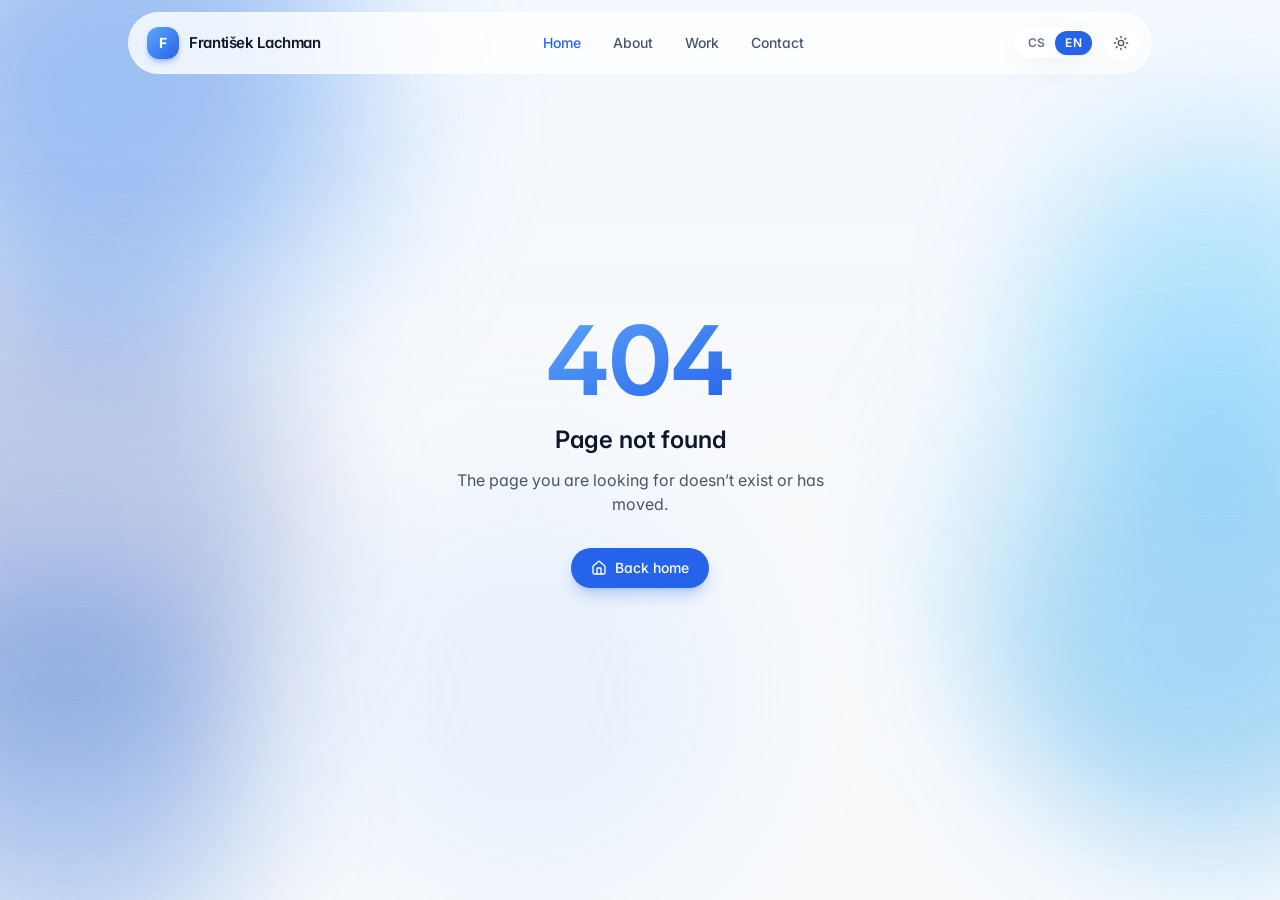
==== commit 0293994e: "Update index.html" ====
--- a/index.html
+++ b/index.html
@@ -120,187 +120,166 @@
   />
 
   <style>
-  /* =========================================
-     LIQUID GLASS BLOBS
-     ========================================= */
-
-  .ambient-blobs {
-    position: fixed;
-    inset: 0;
-    width: 100%;
-    height: 100%;
-    overflow: hidden;
-    pointer-events: none;
-    z-index: -1;
-  }
-
+ /* =========================================
+   AMBIENT BLUE BLOBS
+   ========================================= */
+
+.ambient-blobs {
+  position: fixed;
+  inset: 0;
+  width: 100%;
+  height: 100%;
+  overflow: hidden;
+  pointer-events: none;
+  z-index: -1;
+}
+
+.blob {
+  position: absolute;
+  border-radius: 50%;
+  filter: blur(70px);
+  opacity: 0.55;
+  animation: blobFloat 16s ease-in-out infinite;
+  will-change: transform;
+}
+
+/* TOP */
+.blob-1 {
+  width: 420px;
+  height: 420px;
+  top: -120px;
+  left: -100px;
+  background: rgba(30, 100, 220, 0.55);
+}
+
+/* UPPER RIGHT */
+.blob-2 {
+  width: 360px;
+  height: 360px;
+  top: 15%;
+  right: -120px;
+  background: rgba(0, 170, 255, 0.45);
+  animation-delay: -4s;
+}
+
+/* MIDDLE LEFT */
+.blob-3 {
+  width: 480px;
+  height: 480px;
+  top: 32%;
+  left: -180px;
+  background: rgba(25, 70, 180, 0.48);
+  animation-delay: -8s;
+}
+
+/* CENTER RIGHT */
+.blob-4 {
+  width: 430px;
+  height: 430px;
+  top: 47%;
+  right: -150px;
+  background: rgba(0, 140, 230, 0.48);
+  animation-delay: -11s;
+}
+
+/* LOWER LEFT */
+.blob-5 {
+  width: 390px;
+  height: 390px;
+  top: 64%;
+  left: -130px;
+  background: rgba(20, 90, 210, 0.52);
+  animation-delay: -6s;
+}
+
+/* LOWER RIGHT */
+.blob-6 {
+  width: 470px;
+  height: 470px;
+  top: 76%;
+  right: -180px;
+  background: rgba(0, 160, 240, 0.42);
+  animation-delay: -13s;
+}
+
+/* VERY BOTTOM */
+.blob-7 {
+  width: 430px;
+  height: 430px;
+  top: 91%;
+  left: 20%;
+  background: rgba(25, 75, 190, 0.45);
+  animation-delay: -3s;
+}
+
+/* EXTRA CENTER */
+.blob-8 {
+  width: 300px;
+  height: 300px;
+  top: 40%;
+  left: 42%;
+  background: rgba(0, 120, 220, 0.22);
+  filter: blur(90px);
+  animation-delay: -9s;
+}
+
+
+/* =========================================
+   FLOATING ANIMATION
+   ========================================= */
+
+@keyframes blobFloat {
+  0% {
+    transform: translate3d(0, 0, 0) scale(1);
+  }
+
+  25% {
+    transform: translate3d(35px, -25px, 0) scale(1.05);
+  }
+
+  50% {
+    transform: translate3d(-20px, 35px, 0) scale(0.96);
+  }
+
+  75% {
+    transform: translate3d(25px, 15px, 0) scale(1.04);
+  }
+
+  100% {
+    transform: translate3d(0, 0, 0) scale(1);
+  }
+}
+
+
+/* =========================================
+   MOBILE
+   ========================================= */
+
+@media (max-width: 768px) {
   .blob {
-    position: absolute;
-    border-radius: 50%;
     filter: blur(55px);
-    opacity: .55;
-    animation: blobFloat 14s ease-in-out infinite alternate;
-  }
-
-  .blob-1 {
-    width: 430px;
-    height: 430px;
-    top: 3%;
-    left: -130px;
-    background: rgba(40, 103, 232, .34);
-  }
-
-  .blob-2 {
-    width: 380px;
-    height: 380px;
-    top: 22%;
-    right: -120px;
-    background: rgba(21, 159, 232, .30);
-    animation-delay: -4s;
-  }
-
-  .blob-3 {
-    width: 500px;
-    height: 500px;
-    top: 42%;
-    left: 15%;
-    background: rgba(74, 116, 255, .22);
-    animation-delay: -7s;
-  }
-
-  .blob-4 {
-    width: 390px;
-    height: 390px;
-    top: 65%;
-    right: 0;
-    background: rgba(21, 159, 232, .28);
-    animation-delay: -10s;
-  }
-
-  .blob-5 {
-    width: 450px;
-    height: 450px;
-    top: 88%;
-    left: -130px;
-    background: rgba(40, 103, 232, .28);
-    animation-delay: -2s;
-  }
-
-  /* =========================================
-     GLASS BUBBLES
-     ========================================= */
-
-  .bubble {
-    position: absolute;
-    border-radius: 50%;
-    border: 1px solid rgba(255,255,255,.8);
-
-    background:
-      radial-gradient(
-        circle at 30% 25%,
-        rgba(255,255,255,.8),
-        rgba(120,190,255,.20) 40%,
-        rgba(40,103,232,.10) 70%,
-        transparent 75%
-      );
-
-    box-shadow:
-      inset 0 0 25px rgba(255,255,255,.45),
-      0 15px 45px rgba(40,103,232,.14);
-
-    backdrop-filter: blur(8px);
-    -webkit-backdrop-filter: blur(8px);
-
-    animation: bubbleFloat 10s ease-in-out infinite;
-  }
-
-  .bubble-1 {
-    width: 75px;
-    height: 75px;
-    top: 12%;
-    left: 13%;
-  }
-
-  .bubble-2 {
-    width: 42px;
-    height: 42px;
-    top: 28%;
-    right: 17%;
-    animation-delay: -2s;
-  }
-
-  .bubble-3 {
-    width: 105px;
-    height: 105px;
-    top: 43%;
-    left: 5%;
-    animation-delay: -5s;
-  }
-
-  .bubble-4 {
-    width: 58px;
-    height: 58px;
-    top: 55%;
-    right: 9%;
-    animation-delay: -7s;
-  }
-
-  .bubble-5 {
-    width: 34px;
-    height: 34px;
-    top: 67%;
-    left: 25%;
-    animation-delay: -3s;
-  }
-
-  .bubble-6 {
-    width: 85px;
-    height: 85px;
-    top: 78%;
-    right: 25%;
-    animation-delay: -6s;
-  }
-
-  .bubble-7 {
-    width: 50px;
-    height: 50px;
-    top: 91%;
-    left: 12%;
-    animation-delay: -9s;
-  }
-
-  /* =========================================
-     ANIMATIONS
-     ========================================= */
-
-  @keyframes blobFloat {
-    0% {
-      transform: translate3d(0, 0, 0) scale(1);
-    }
-
-    50% {
-      transform: translate3d(35px, -25px, 0) scale(1.08);
-    }
-
-    100% {
-      transform: translate3d(-25px, 35px, 0) scale(.96);
-    }
-  }
-
-  @keyframes bubbleFloat {
-    0% {
-      transform: translate3d(0, 0, 0);
-    }
-
-    50% {
-      transform: translate3d(12px, -22px, 0);
-    }
-
-    100% {
-      transform: translate3d(-8px, 12px, 0);
-    }
-  }
-</style>
+    opacity: 0.48;
+  }
+
+  .blob-1,
+  .blob-3,
+  .blob-5,
+  .blob-7 {
+    left: -180px;
+  }
+
+  .blob-2,
+  .blob-4,
+  .blob-6 {
+    right: -180px;
+  }
+
+  .blob-8 {
+    display: none;
+  }
+}
+
+    </style>
   
 </head>
   <body>
@@ -311,13 +290,6 @@
   <span class="blob blob-4"></span>
   <span class="blob blob-5"></span>
 
-  <span class="bubble bubble-1"></span>
-  <span class="bubble bubble-2"></span>
-  <span class="bubble bubble-3"></span>
-  <span class="bubble bubble-4"></span>
-  <span class="bubble bubble-5"></span>
-  <span class="bubble bubble-6"></span>
-  <span class="bubble bubble-7"></span>
 </div>
     <div id="root"></div>
   </body>
